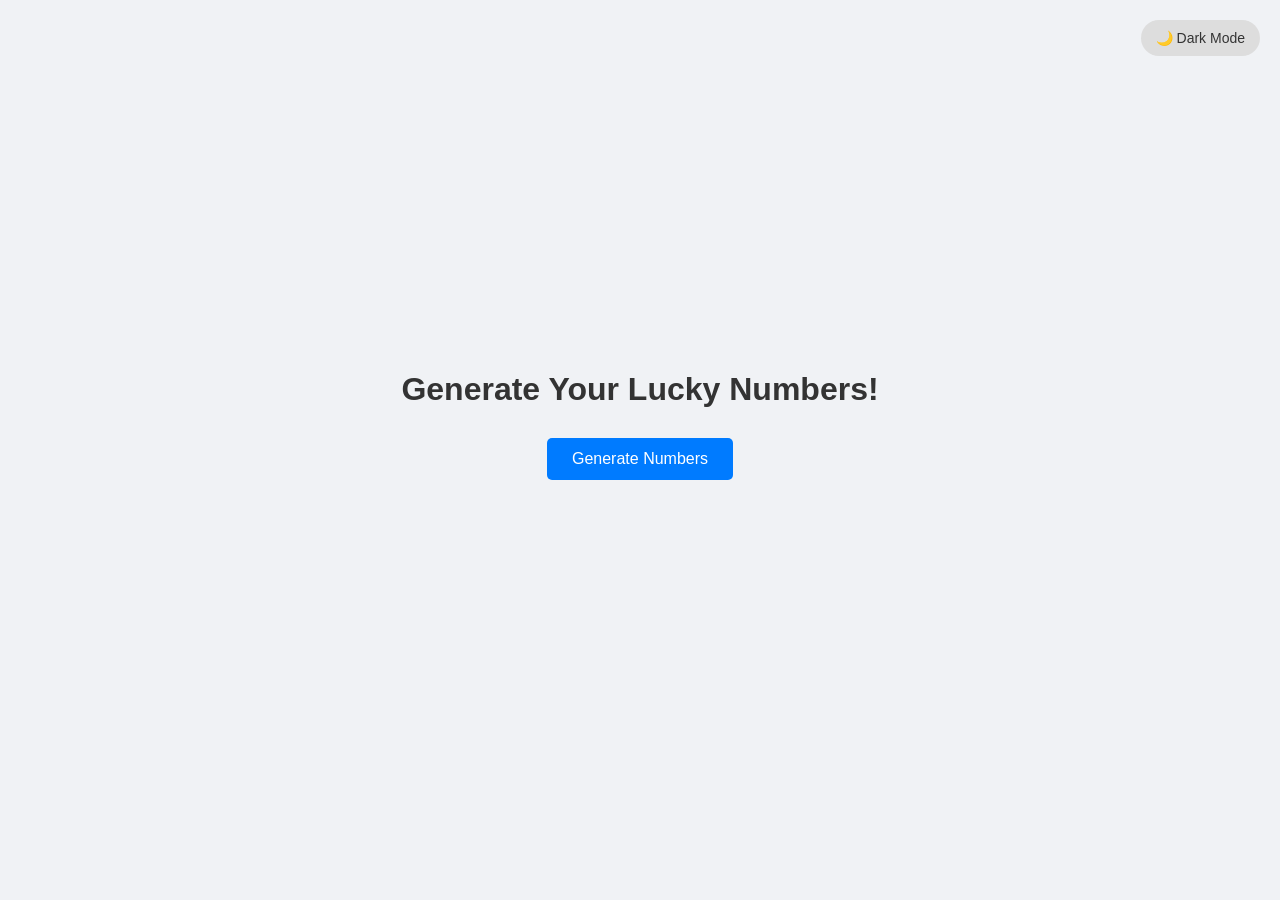
==== index.html @ beac406f "Initial commit or updates" ====
<!doctype html>
<html lang="en">
<head>
  <meta charset="UTF-8" />
  <meta name="viewport" content="width=device-width, initial-scale=1.0" />
  <title>Lottery Number Generator</title>
  <link href='/style.css' rel='stylesheet'>
</head>
<body>
  <button id="theme-toggle">🌙 Dark Mode</button>
  <h1>Generate Your Lucky Numbers!</h1>
  <button id="generate-button">Generate Numbers</button>
  <div id="numbers-display"></div>

  <script defer type="text/javascript" src="/main.js"></script>
</body>
</html>
---- style.css ----
:root {
  --bg-color: #f0f2f5;
  --text-color: #333;
  --btn-bg: #007bff;
  --btn-hover: #0056b3;
  --ball-bg: #ff6b6b;
  --ball-text: white;
  --toggle-bg: #ddd;
  --toggle-text: #333;
}

[data-theme="dark"] {
  --bg-color: #18191a;
  --text-color: #e4e6eb;
  --btn-bg: #3a3b3c;
  --btn-hover: #4e4f50;
  --ball-bg: #ff4757;
  --ball-text: white;
  --toggle-bg: #333;
  --toggle-text: #f0f0f0;
}

body {
  font-family: 'Arial', sans-serif;
  display: flex;
  flex-direction: column;
  align-items: center;
  justify-content: center;
  min-height: 100vh;
  background-color: var(--bg-color);
  color: var(--text-color);
  margin: 0;
  transition: background-color 0.3s ease, color 0.3s ease;
}

h1 {
  color: var(--text-color);
  margin-bottom: 30px;
}

#theme-toggle {
  position: absolute;
  top: 20px;
  right: 20px;
  padding: 10px 15px;
  font-size: 14px;
  background-color: var(--toggle-bg);
  color: var(--toggle-text);
  border: none;
  border-radius: 20px;
  cursor: pointer;
  transition: background-color 0.3s ease;
}

#theme-toggle:hover {
  opacity: 0.8;
}

#generate-button {
  padding: 12px 25px;
  font-size: 16px;
  color: white;
  background-color: var(--btn-bg);
  border: none;
  border-radius: 5px;
  cursor: pointer;
  transition: background-color 0.3s ease;
  margin-bottom: 30px;
}

#generate-button:hover {
  background-color: var(--btn-hover);
}

#numbers-display {
  display: flex;
  flex-wrap: wrap;
  justify-content: center;
  gap: 15px;
  padding: 20px;
}

.lottery-number {
  width: 50px;
  height: 50px;
  background-color: var(--ball-bg);
  color: var(--ball-text);
  border-radius: 50%;
  display: flex;
  justify-content: center;
  align-items: center;
  font-size: 20px;
  font-weight: bold;
  box-shadow: 0 4px 8px rgba(0, 0, 0, 0.1);
}
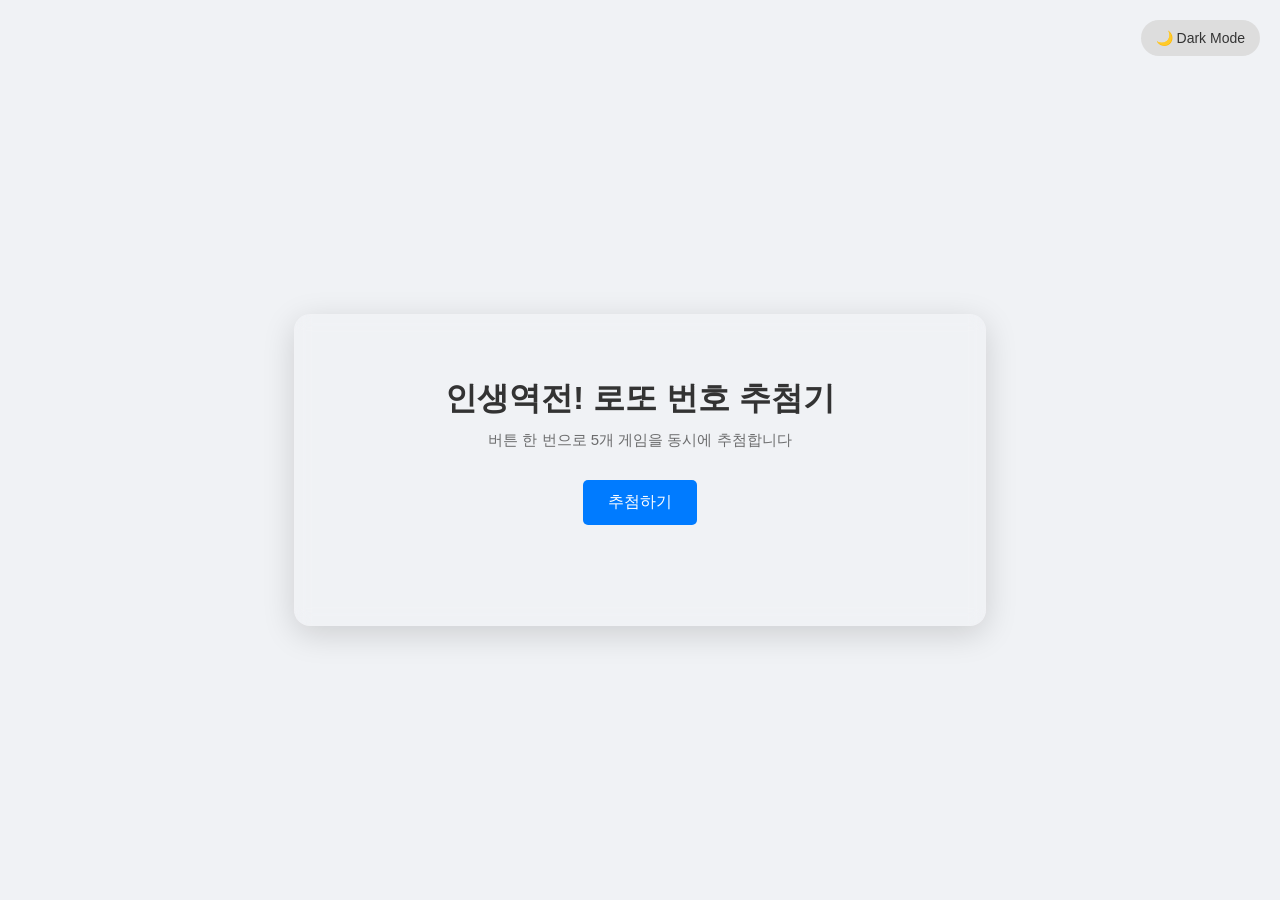
==== commit 4649d3cf: "Feat: Implement 5 lotto games drawing on a single click with beautiful animations in Downloads" ====
--- a/index.html
+++ b/index.html
@@ -1,17 +1,20 @@
 <!doctype html>
-<html lang="en">
+<html lang="ko">
 <head>
   <meta charset="UTF-8" />
   <meta name="viewport" content="width=device-width, initial-scale=1.0" />
-  <title>Lottery Number Generator</title>
-  <link href='/style.css' rel='stylesheet'>
+  <title>인생역전! 로또 번호 추첨기</title>
+  <link href="style.css" rel="stylesheet">
 </head>
 <body>
   <button id="theme-toggle">🌙 Dark Mode</button>
-  <h1>Generate Your Lucky Numbers!</h1>
-  <button id="generate-button">Generate Numbers</button>
-  <div id="numbers-display"></div>
+  <div class="container">
+    <h1>인생역전! 로또 번호 추첨기</h1>
+    <p class="subtitle">버튼 한 번으로 5개 게임을 동시에 추첨합니다</p>
+    <button id="generate-button">추첨하기</button>
+    <div id="numbers-display"></div>
+  </div>
 
-  <script defer type="text/javascript" src="/main.js"></script>
+  <script defer type="text/javascript" src="main.js"></script>
 </body>
 </html>
--- a/style.css
+++ b/style.css
@@ -72,24 +72,112 @@
   background-color: var(--btn-hover);
 }
 
+.container {
+  max-width: 650px;
+  width: 100%;
+  padding: 40px 20px;
+  text-align: center;
+  background: rgba(255, 255, 255, 0.02);
+  border: 1px solid rgba(255, 255, 255, 0.05);
+  border-radius: 16px;
+  box-shadow: 0 8px 32px 0 rgba(0, 0, 0, 0.15);
+  backdrop-filter: blur(8px);
+  -webkit-backdrop-filter: blur(8px);
+  margin-top: 40px;
+}
+
+.subtitle {
+  color: var(--text-color);
+  opacity: 0.7;
+  margin-top: -20px;
+  margin-bottom: 30px;
+  font-size: 15px;
+}
+
 #numbers-display {
   display: flex;
-  flex-wrap: wrap;
-  justify-content: center;
+  flex-direction: column;
   gap: 15px;
-  padding: 20px;
+  padding: 10px 0;
+  margin-top: 10px;
+}
+
+.game-row {
+  display: flex;
+  align-items: center;
+  justify-content: space-between;
+  padding: 12px 20px;
+  background-color: rgba(0, 0, 0, 0.02);
+  border: 1px solid rgba(0, 0, 0, 0.04);
+  border-radius: 12px;
+  transition: transform 0.2s ease, background-color 0.2s ease;
+}
+
+[data-theme="dark"] .game-row {
+  background-color: rgba(255, 255, 255, 0.02);
+  border: 1px solid rgba(255, 255, 255, 0.04);
+}
+
+.game-row:hover {
+  transform: translateY(-1px);
+  background-color: rgba(0, 0, 0, 0.04);
+}
+
+[data-theme="dark"] .game-row:hover {
+  background-color: rgba(255, 255, 255, 0.04);
+}
+
+.game-label {
+  font-weight: bold;
+  font-size: 16px;
+  color: var(--text-color);
+  opacity: 0.9;
+}
+
+.balls-container {
+  display: flex;
+  gap: 10px;
 }
 
 .lottery-number {
-  width: 50px;
-  height: 50px;
+  width: 42px;
+  height: 42px;
   background-color: var(--ball-bg);
   color: var(--ball-text);
   border-radius: 50%;
   display: flex;
   justify-content: center;
   align-items: center;
-  font-size: 20px;
+  font-size: 16px;
   font-weight: bold;
   box-shadow: 0 4px 8px rgba(0, 0, 0, 0.1);
+  transition: transform 0.3s cubic-bezier(0.175, 0.885, 0.32, 1.275), opacity 0.3s ease;
+  animation: popIn 0.4s cubic-bezier(0.175, 0.885, 0.32, 1.275) forwards;
 }
+
+@keyframes popIn {
+  from {
+    opacity: 0;
+    transform: scale(0.6) rotate(-90deg);
+  }
+  to {
+    opacity: 1;
+    transform: scale(1) rotate(0deg);
+  }
+}
+
+@media (max-width: 500px) {
+  .game-row {
+    flex-direction: column;
+    gap: 12px;
+    padding: 15px;
+  }
+  .balls-container {
+    gap: 6px;
+  }
+  .lottery-number {
+    width: 36px;
+    height: 36px;
+    font-size: 14px;
+  }
+}
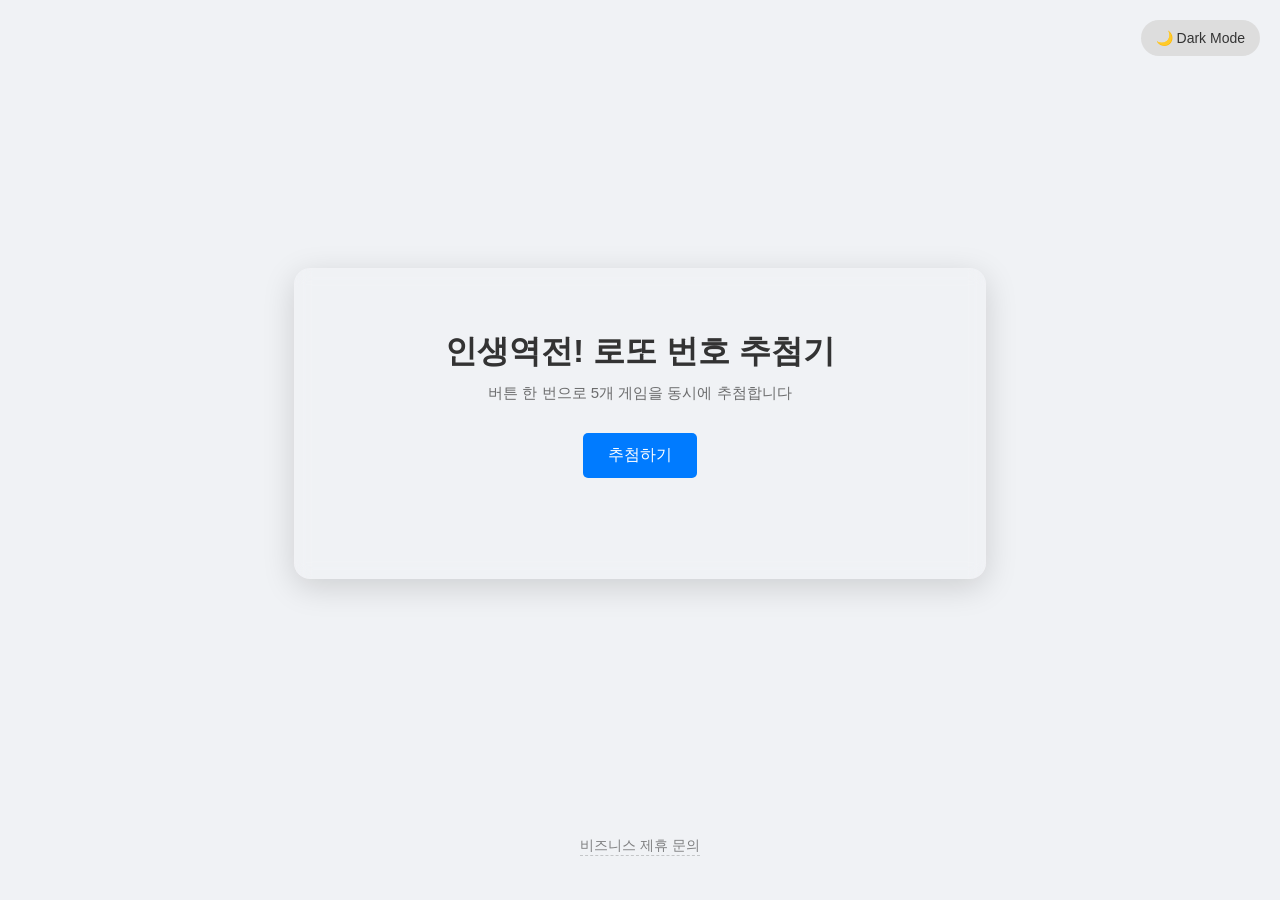
==== commit 1dc8cde6: "Feat: Add Formspree partnership inquiry form and fix overflow scroll layout bug" ====
--- a/index.html
+++ b/index.html
@@ -15,6 +15,10 @@
     <div id="numbers-display"></div>
   </div>
 
+  <footer>
+    <a href="partnership.html" class="footer-link">비즈니스 제휴 문의</a>
+  </footer>
+
   <script defer type="text/javascript" src="main.js"></script>
 </body>
 </html>
--- a/style.css
+++ b/style.css
@@ -25,8 +25,10 @@
   display: flex;
   flex-direction: column;
   align-items: center;
-  justify-content: center;
+  justify-content: flex-start;
   min-height: 100vh;
+  box-sizing: border-box;
+  padding: 45px 20px;
   background-color: var(--bg-color);
   color: var(--text-color);
   margin: 0;
@@ -83,7 +85,7 @@
   box-shadow: 0 8px 32px 0 rgba(0, 0, 0, 0.15);
   backdrop-filter: blur(8px);
   -webkit-backdrop-filter: blur(8px);
-  margin-top: 40px;
+  margin: auto 0;
 }
 
 .subtitle {
@@ -166,6 +168,30 @@
   }
 }
 
+/* 로또 번호 대역별 5가지 색상 (대한민국 공식 로또 기준) */
+.ball-color-1 {
+  background: linear-gradient(135deg, #fef08a 0%, #facc15 100%) !important; /* 1 ~ 10: 노랑 */
+  color: #2c2c2c !important;
+  text-shadow: none !important;
+  box-shadow: 0 4px 8px rgba(234, 179, 8, 0.2), inset 0 2px 4px rgba(255, 255, 255, 0.4);
+}
+.ball-color-2 {
+  background: linear-gradient(135deg, #93c5fd 0%, #2563eb 100%) !important; /* 11 ~ 20: 파랑 */
+  box-shadow: 0 4px 8px rgba(37, 99, 235, 0.2), inset 0 2px 4px rgba(255, 255, 255, 0.3);
+}
+.ball-color-3 {
+  background: linear-gradient(135deg, #fca5a5 0%, #dc2626 100%) !important; /* 21 ~ 30: 빨강 */
+  box-shadow: 0 4px 8px rgba(220, 38, 38, 0.2), inset 0 2px 4px rgba(255, 255, 255, 0.3);
+}
+.ball-color-4 {
+  background: linear-gradient(135deg, #d1d5db 0%, #4b5563 100%) !important; /* 31 ~ 40: 회색 */
+  box-shadow: 0 4px 8px rgba(75, 85, 99, 0.2), inset 0 2px 4px rgba(255, 255, 255, 0.3);
+}
+.ball-color-5 {
+  background: linear-gradient(135deg, #86efac 0%, #16a34a 100%) !important; /* 41 ~ 45: 초록 */
+  box-shadow: 0 4px 8px rgba(22, 163, 74, 0.2), inset 0 2px 4px rgba(255, 255, 255, 0.3);
+}
+
 @media (max-width: 500px) {
   .game-row {
     flex-direction: column;
@@ -181,3 +207,29 @@
     font-size: 14px;
   }
 }
+
+footer {
+  margin-top: 35px;
+  text-align: center;
+  font-size: 14px;
+  width: 100%;
+}
+
+.footer-link {
+  color: var(--text-color);
+  opacity: 0.6;
+  text-decoration: none;
+  border-bottom: 1px dashed rgba(0, 0, 0, 0.3);
+  padding-bottom: 2px;
+  transition: all 0.2s ease;
+}
+
+[data-theme="dark"] .footer-link {
+  border-bottom-color: rgba(255, 255, 255, 0.3);
+}
+
+.footer-link:hover {
+  opacity: 1;
+  border-bottom-color: var(--text-color);
+  border-bottom-style: solid;
+}
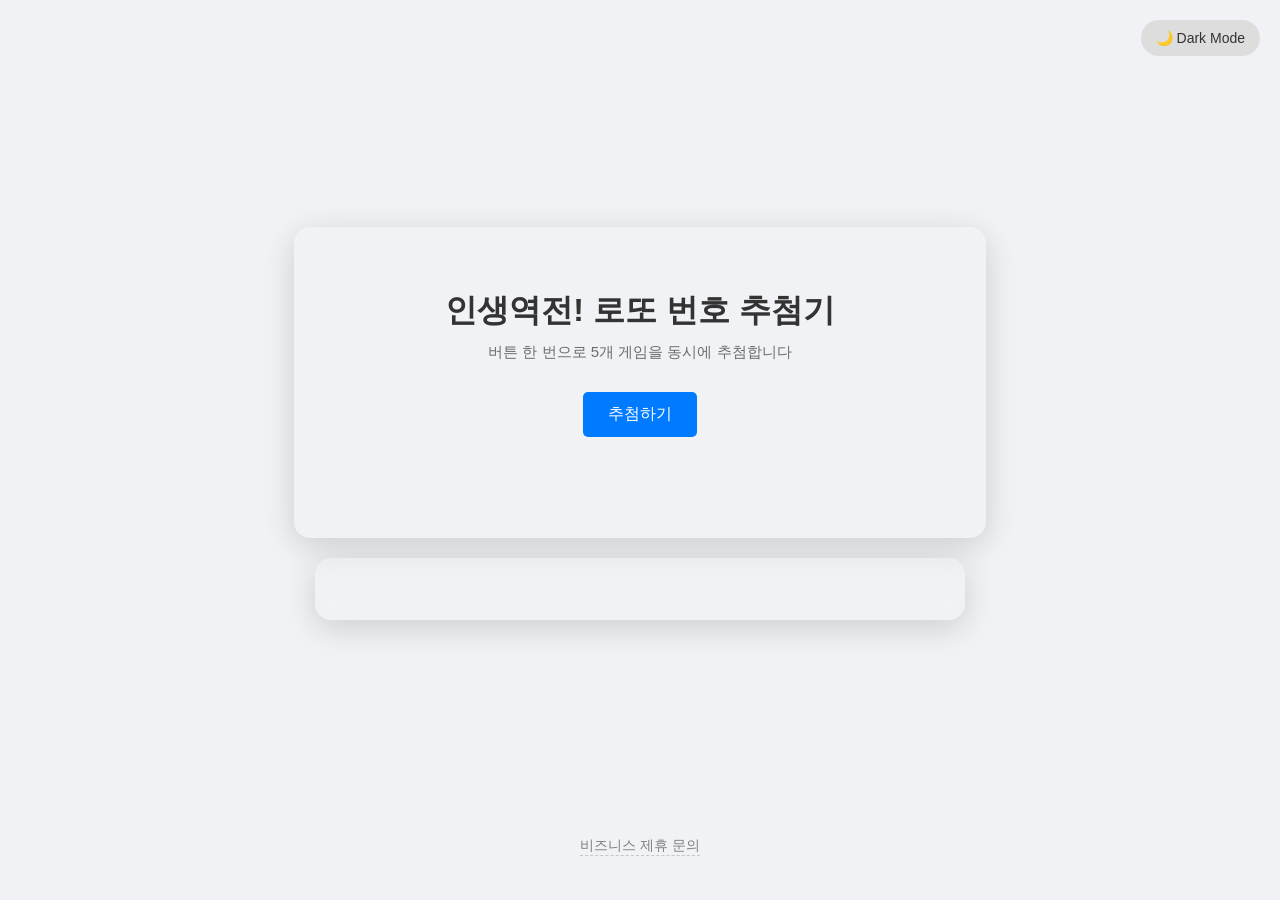
==== commit ea285065: "Feat: Add Disqus comments section to main page" ====
--- a/index.html
+++ b/index.html
@@ -15,10 +15,32 @@
     <div id="numbers-display"></div>
   </div>
 
+  <div class="comments-container">
+    <div id="disqus_thread"></div>
+  </div>
+
   <footer>
     <a href="partnership.html" class="footer-link">비즈니스 제휴 문의</a>
   </footer>
 
   <script defer type="text/javascript" src="main.js"></script>
+  <script>
+    /**
+    *  RECOMMENDED CONFIGURATION VARIABLES: EDIT AND UNCOMMENT THE SECTION BELOW TO INSERT DYNAMIC VALUES FROM YOUR PLATFORM OR CMS.
+    *  LEARN WHY DEFINING THESE VARIABLES IS IMPORTANT: https://disqus.com/admin/universalcode/#configuration-variables*/
+    /*
+    var disqus_config = function () {
+    this.page.url = PAGE_URL;  // Replace PAGE_URL with your page's canonical URL variable
+    this.page.identifier = PAGE_IDENTIFIER; // Replace PAGE_IDENTIFIER with your page's unique identifier variable
+    };
+    */
+    (function() { // DON'T EDIT BELOW THIS LINE
+    var d = document, s = d.createElement('script');
+    s.src = 'https://productbuilder.disqus.com/embed.js';
+    s.setAttribute('data-timestamp', +new Date());
+    (d.head || d.body).appendChild(s);
+    })();
+  </script>
+  <noscript>Please enable JavaScript to view the <a href="https://disqus.com/?ref_noscript">comments powered by Disqus.</a></noscript>
 </body>
 </html>
--- a/style.css
+++ b/style.css
@@ -85,7 +85,22 @@
   box-shadow: 0 8px 32px 0 rgba(0, 0, 0, 0.15);
   backdrop-filter: blur(8px);
   -webkit-backdrop-filter: blur(8px);
-  margin: auto 0;
+  margin-top: auto;
+  margin-bottom: 20px;
+}
+
+.comments-container {
+  max-width: 650px;
+  width: 100%;
+  padding: 30px;
+  background: rgba(255, 255, 255, 0.02);
+  border: 1px solid rgba(255, 255, 255, 0.05);
+  border-radius: 16px;
+  box-shadow: 0 8px 32px 0 rgba(0, 0, 0, 0.15);
+  backdrop-filter: blur(8px);
+  -webkit-backdrop-filter: blur(8px);
+  margin-bottom: auto;
+  box-sizing: border-box;
 }
 
 .subtitle {
